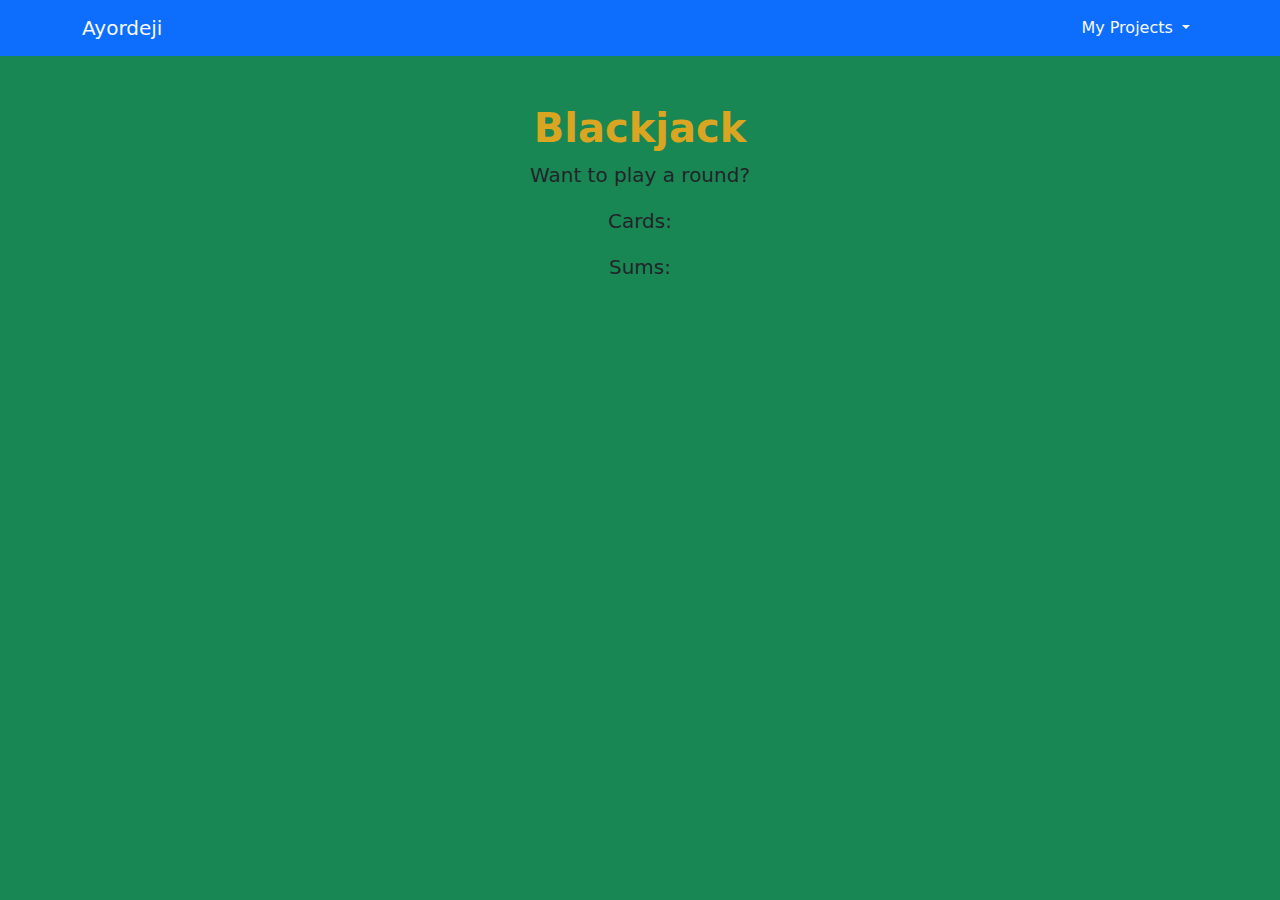
==== blackJack.html @ af245c0f "Worked on the HTML and CSS of Blackjack" ====
<!DOCTYPE html>
<html lang="en">
<head>
    <meta charset="UTF-8">
    <meta http-equiv="X-UA-Compatible" content="IE=edge">
    <meta name="viewport" content="width=device-width, initial-scale=1.0">
    <title>Blackjack</title>
    <link rel="stylesheet" href="css/blackjack.css">
    <link rel="stylesheet" href="css/bootstrap.css">
    <link rel="stylesheet" href="css/aos.css">
    <link rel="stylesheet" href="css/swiper-bundle.min.css">
    <link rel="stylesheet" href="css/style.css">
</head>
<body class="bg-success">

     <!-- Nav Bar -->
     <nav class="navbar navbar-expand-lg navbar-light bg-primary ">
        <div class="container text-light">

            <a class="navbar-brand text-light" href="index.html">Ayordeji</a>
            <button class="navbar-toggler" type="button" data-bs-toggle="collapse" data-bs-target="#navbarSupportedContent" aria-controls="navbarSupportedContent" aria-expanded="false" aria-label="Toggle navigation">
            <span class="navbar-toggler-icon"></span>
            </button>

            <div class="collapse navbar-collapse" id="navbarSupportedContent">
            <ul class="navbar-nav ms-auto mb-2 mb-lg-0">
                              
                <li class="nav-item dropdown">
                <a class="nav-link dropdown-toggle text-light" href="#" id="navbarDropdown" role="button" data-bs-toggle="dropdown" aria-expanded="false">
                    My Projects
                </a>
                <ul class="dropdown-menu" aria-labelledby="navbarDropdown">
                    <li><a class="dropdown-item" href="peopleCount.html">1. People Counter</a></li>
                    <li><a class="dropdown-item" href="simpleCalculator.html">2. Basic Calculator</a></li>
                    <li><a class="dropdown-item" href="blackJack.html">3. Blackjack</a></li>
                    <li><hr class="dropdown-divider"></li>
                    <li><a class="dropdown-item" href="#">Next Project is Cooking</a></li>
                </ul>
                </li>
            </div>
        </div>
    </nav>
    
    <!-- Main Content -->
    <section class="py-5">

        
            <div class="text-center">
                <h1 class="fw-bold fs-1">Blackjack</h1>
        
                <p class="fs-5">Want to play a round?</p>
        
                <p class="fs-5">Cards:</p>
        
                <p class="fs-5">Sums:</p>
            </div>
        


    </section>

    <script src="js/blackjack.js"></script>
    <script src="js/bootstrap.js"></script>
    <script src="js/aos.js"></script>
    <script src="js/swiper-bundle.min.js"></script>
</body>
</html>
---- css/blackjack.css ----
body {
    font-family: "Trebuchet MS", Arial, Helvetica, sans-serif;
}

h1 {
    color: goldenrod;
}
---- css/style.css ----
/* hero background image */
.bgimage {
    height:100vh;
    background: url('../img/portfolioImage3.jpg');
    background-size:cover;
    background-position:center;
    background-repeat: no-repeat;
}
/* text css above hero image*/
.hero_title {
    font-size: clamp(2rem, 6vw, 8rem); 
}
.hero_desc {
    font-size: 1.7rem;
}
.hero-text {
    text-align: center;
    position: absolute;
    top: 50%;
    left: 50%;
    transform: translate(-50%, -50%);
    color: white;
}


.navbar-nav .dropdown-menu {
    position: absolute !important;

}
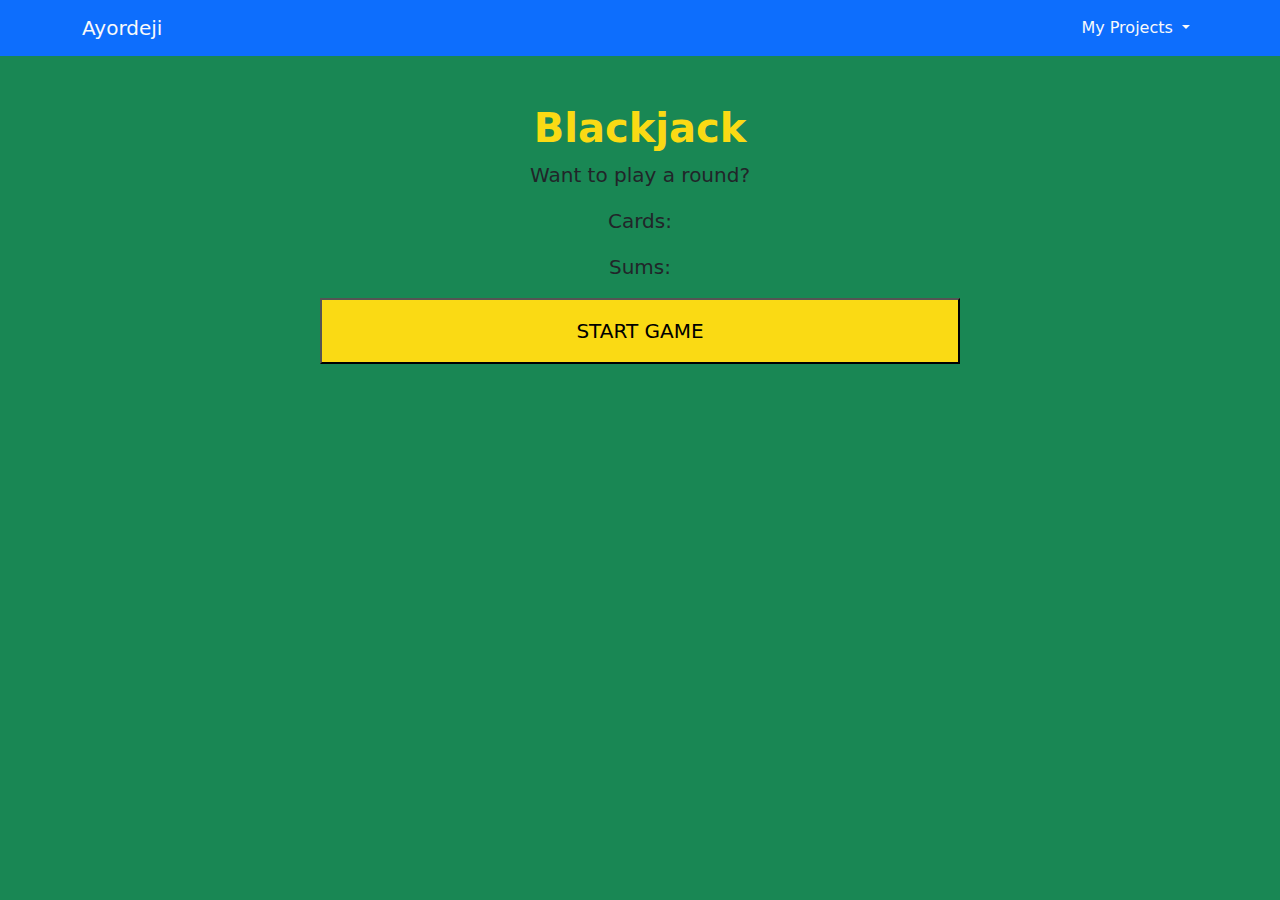
==== commit 49c4b4c8: "added a few JS to the button" ====
--- a/blackJack.html
+++ b/blackJack.html
@@ -46,13 +46,15 @@
 
         
             <div class="text-center">
-                <h1 class="fw-bold fs-1">Blackjack</h1>
+                <h1 class="myColor fw-bold fs-1">Blackjack</h1>
         
-                <p class="fs-5">Want to play a round?</p>
+                <p id="message-el" class="fs-5">Want to play a round?</p>
         
                 <p class="fs-5">Cards:</p>
         
                 <p class="fs-5">Sums:</p>
+
+                <button class="myBColor fs-5 p-3 w-50 " onclick="startGame()">START GAME</button>
             </div>
         
 
--- a/css/blackjack.css
+++ b/css/blackjack.css
@@ -2,6 +2,5 @@
     font-family: "Trebuchet MS", Arial, Helvetica, sans-serif;
 }
 
-h1 {
-    color: goldenrod;
-}+.myBColor { background-color: #FADA14 !important;}
+.myColor { color: #FADA14 !important;}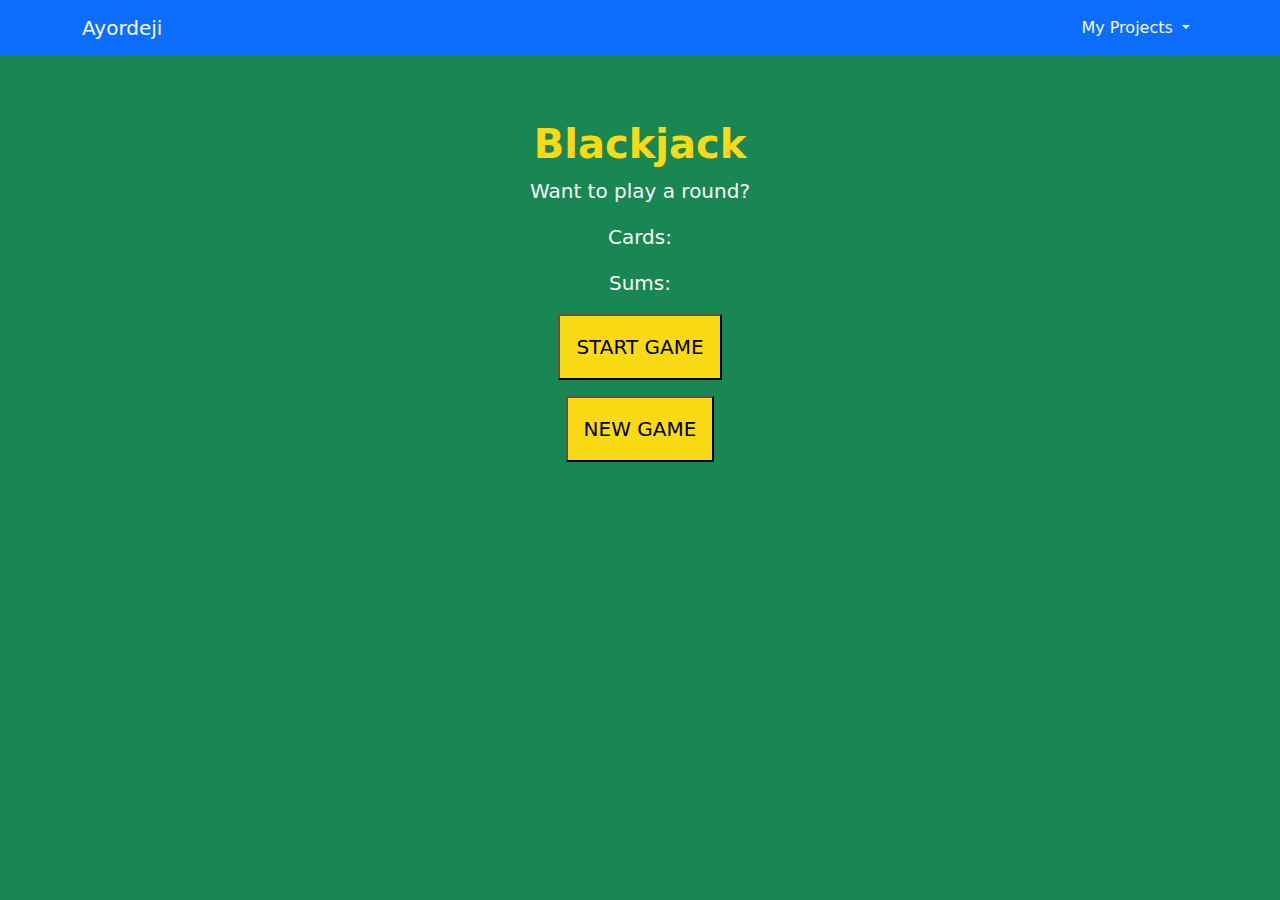
==== commit abe27685: "added some Js" ====
--- a/blackJack.html
+++ b/blackJack.html
@@ -11,7 +11,7 @@
     <link rel="stylesheet" href="css/swiper-bundle.min.css">
     <link rel="stylesheet" href="css/style.css">
 </head>
-<body class="bg-success">
+<body class="bg-success text-light">
 
      <!-- Nav Bar -->
      <nav class="navbar navbar-expand-lg navbar-light bg-primary ">
@@ -44,17 +44,23 @@
     <!-- Main Content -->
     <section class="py-5">
 
+        <p id="greeting-el"></p>
+
         
             <div class="text-center">
                 <h1 class="myColor fw-bold fs-1">Blackjack</h1>
         
                 <p id="message-el" class="fs-5">Want to play a round?</p>
         
-                <p class="fs-5">Cards:</p>
+                <p class="card_el fs-5">Cards:</p>
         
-                <p class="fs-5">Sums:</p>
+                <p class="sum_el fs-5">Sums:</p>
 
-                <button class="myBColor fs-5 p-3 w-50 " onclick="startGame()">START GAME</button>
+                <span class="d-flex flex-column align-items-center justify-content-center">
+                    <button class="myBColor fs-5 p-3 w-auto " onclick="startGame()">START GAME</button>
+
+                    <button class="myBColor fs-5 p-3 mt-3 w-auto " onclick="newCard()">NEW GAME</button>
+                </span>
             </div>
         
 
